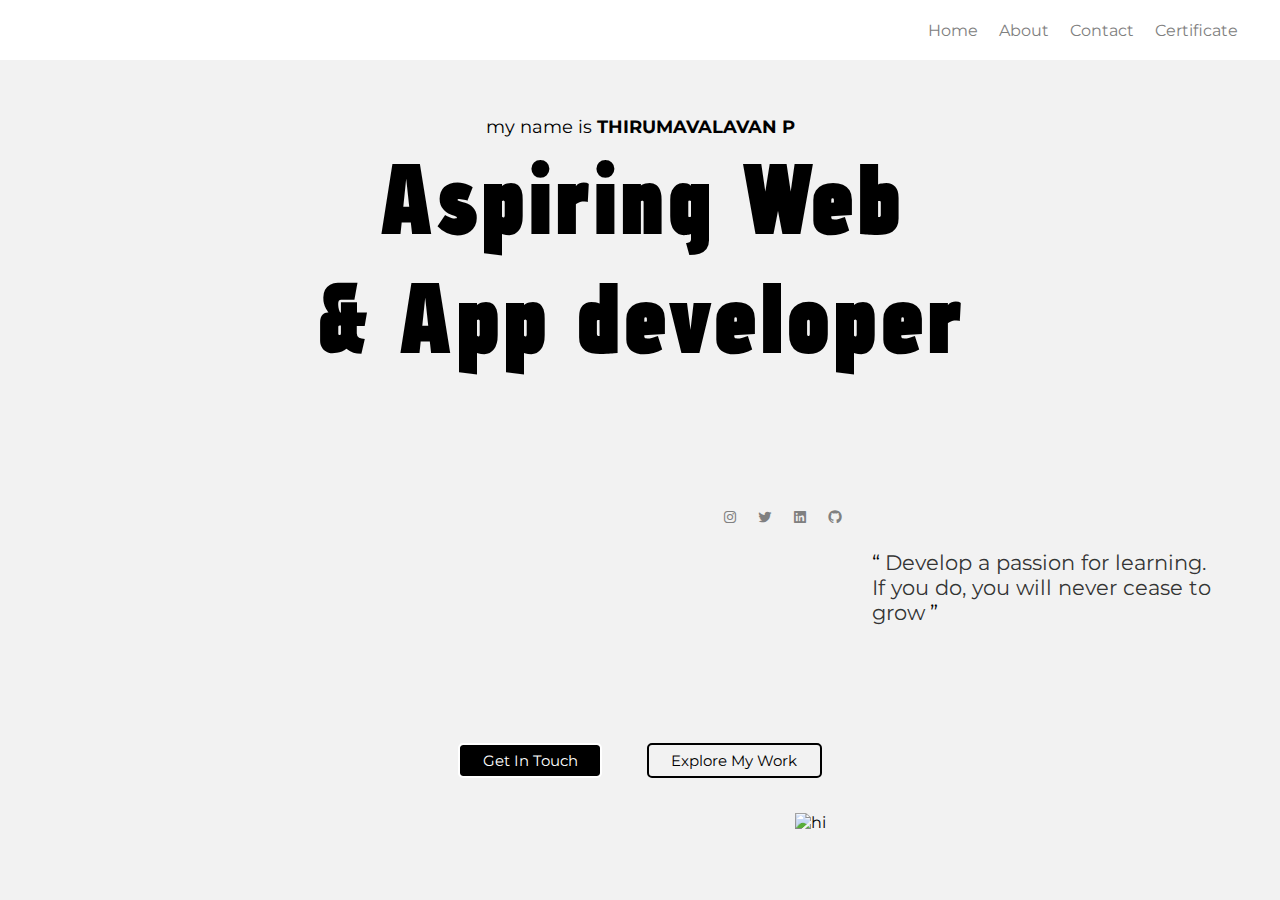
==== index.html @ 61595b0b "add new version -about.html,index.html" ====
<!DOCTYPE html>
<html lang="en">

<head>
  <meta charset="UTF-8">
  <meta http-equiv="X-UA-Compatible" content="IE=edge">
  <meta name="viewport" content="width=device-width, initial-scale=1.0">
  <title>Document</title>
  <link href='https://unpkg.com/boxicons@2.1.4/css/boxicons.min.css' rel='stylesheet'>

  <link rel="preconnect" href="https://fonts.googleapis.com">
  <link rel="preconnect" href="https://fonts.gstatic.com" crossorigin>
  <link href="https://fonts.googleapis.com/css2?family=Advent+Pro&display=swap" rel="stylesheet">
  <link href="my_style.css" rel="stylesheet">
  <link href="style.css" rel="stylesheet">

</head>

<body>
  <header>
    <nav class="nav-bar">
      <div class="nav-logo">
      </div>
      <div class="nav-menu">
        <ul class="nav-lists">
          <li><a href="#landing">home</a></li>
          <li><a href="about.html">about</a></li>
          <li><a href="#b">contact </a></li>
          <li><a href="#c">certificate</a></li>
        </ul>
      </div>
    </nav>
  </header>

  <main class="main-container  " id="landing">

    <div class=" sub__container ">
      <div class="landing__img">
        <img src="image/myimage.png" alt="hi">
      </div>
      <div class="intro-text">
        <div class="intro__h1 d-flex-col">
          <p>my name is <b>THIRUMAVALAVAN P</b></p>
          <h1>Aspiring Web </h1>
          <h1>& App developer</h1>
        </div>

      </div>
      <ul class="social-links">
        <li><a href="#" class="social-ls"><i class='bx bxl-instagram ' style='color:grey'></i></a></li>
        <li><a href="#" class="social-ls"><i class='bx bxl-twitter ' ^ style='color:grey'></i></a></li>
        <li><a href="#" class="social-ls"><i class='bx bxl-linkedin-square ' style='color:grey'></i></a></li>
        <li><a href="#" class="social-ls"><i class='bx bxl-github ' style='color:grey'></i></a></li>
      </ul>
      <div class="intro-q">
        <p>Develop a passion for learning. <br>If you do, you will never cease to grow</p>
      </div>
      <div class="call_2_action  g-2e">
        <a class="btn btn-blur landing__call2action--black" href="">Get in Touch</a>
        <a class="btn btn-blur  landing__call2action" href="">Explore My Work</a>
      </div>
      
    </div>
  </main>
</body>

</html>
---- my_style.css ----
a{
    text-decoration: none;
}
.container{
    width:100%;
    max-width:1100px;
    margin:auto;
    padding:1.2rem 1.5rem;
}
.d-flex{
    display:flex;
    justify-content:space-between;
    align-items:center;
}
.d-flex-col{
    display:flex;
    flex-direction: column;
}
.m-right{
    margin-right:1.3em;
}
.g-1e{
    gap:1.6em;
}
.g-2e{
    gap:2.8em;
}

.btn{
    cursor: pointer;
    font-size:1.9rem;
    padding: .6em 1.5em;
    border-radius: 1.1rem;
    text-transform: capitalize;
}

/* -----------------------------------blur effect ----------------------------------------------- */

.btn-blur{
    position: relative;
    isolation: isolate;
}
.btn-blur:after,
.btn-blur:before{
    content: "";
    position: absolute;
    inset:0;
    z-index: -1;
    transition :filter .4s, background-color .6s;
}
.btn-blur:hover::before{
    filter: blur(.8em);
    background-color: rgb(226, 179, 179);
}
.btn-blur:hover::after{
    filter: blur(.5em);
    background-color: rgb(226, 179, 179);
}


/* ---------------------------------button fill effect------------------------------------------- */

.fill-left,
.fill-right,
.fill-top,
.fill-bottom{
   box-shadow:inset 0 0 0 white;
  transition: box-shadow .6s ease-in, color .7s ease-in-out;
}
.fill-left:hover{
  border:0px;
  box-shadow:inset 200px 0 0 white;
  color:white;
}
.fill-right:hover{
  border:0px;
  box-shadow:inset -200px 0 0 white;
  color:black;
}
.fill-top:hover{
  border:0px;
  box-shadow:inset 0 200px 0 white;
  color:black;
}
.fill-bottom:hover{
  border:0px;
  box-shadow:inset 0 -200px 0 white;
  color:black;
}

/* ------------------person pop oout effect ------------------------------------------ */

.popout__effect{
    position: relative;
    max-width: 57%;
    padding: 0;
    margin: auto;
}
.popout__effect--container{
    display: grid;
    align-items: end;
    aspect-ratio: 1/1.2;
    border-radius: 0 0 100vw 100vw;
    overflow: hidden;
    transition: transform 0.6s ease;
}

.popout__circle{
    display: block;
    position: absolute;
    inset: auto 0 0;
    margin-inline:auto ;
    max-width: 100%;
    aspect-ratio: 1/1;
    border-radius: 50%;
    border: 3px solid white;
}
.popout__person{
    position: relative;
    left:1.1rem;
    max-width: 100%;
    z-index: 1;
    transform: scale(1.67);
    transition: transform .8s ease;
}
.popout__effect--container:hover{
    transform: scale(1.1);
}
.popout__effect--container:hover .popout__person{
    transform: translateY(-2.4em)
    scale(1.5);
}

/* ------ */
---- style.css ----
@import url('https://fonts.googleapis.com/css2?family=Montserrat&display=swap');
 
*{
  margin:0px;
  padding:0px;
  box-sizing:border-box;
}
:root{
  font-size:62.5%;
  --hover-color:rgb(226, 179, 179);
  --nav-bg:#fff;
  --nav-text:rgba(128, 128, 128, 1);
  --text-light:rgb(234, 213, 117);
  --bg-color:rgba(255, 255, 255, 0.774);
  --h1-font:'Advent Pro', sans-serif;
}
body{
  font:1.6rem 'Montserrat';
  background-color:grey;
  color:black;
  /* overflow-x: hidden; */
}

li a{
  cursor:pointer;
  text-decoration:none;
  list-style:none;
}
h1{
  font:10rem var(--h1-font);
  font-weight: 900;
}

h2{
  color: rgb(51, 43, 43);
  margin-bottom: 20px;
  text-align: center;
  text-transform: capitalize;
}
h3{
  color:rgb(34, 34, 34);
  margin-bottom: 1.5rem;
  text-align: center;
  text-transform: capitalize;
}
h4{
  font-size: 1.8rem;
  color:var(--hover-color);
  margin-bottom: 1rem;
  text-transform: capitalize;
}

/* ------------------------------------------------------------------------------------- */
.nav-bar{
  position:fixed;
  top:0;
  display:flex;
  justify-content:space-between;
  align-items:center;
  width:100%;
  height:60px;
  padding:5px 25px;
  background-color:white;
  z-index:2;
}
.nav-lists li{
  display:inline-block;
  margin-right:17px;
  height:100%;
  position: relative;
}
.nav-lists li a{
  height:100%;
  text-transform:capitalize;
  color:var(--nav-text);
}

.nav-lists li a:hover::after,
.nav-lists li a:hover
{
  /* color:rgba(32, 32, 33, 0.45); */
  color: var(--hover-color);
  width: 100%;
  left: 0;
}
.nav-lists li a::after{
  content: " ";
  position:absolute ;
  width: 0;
  height: 3px;
  top: 100%;
  left:50%;
  background-color: var(--hover-color);
  transition: width .6s ease-in-out, left .6s ease-in-out;
}

.main-container{
  position:relative;
  padding:2px 20px;
  margin-top:60px;
  color:black;
  width:100%;
  height:calc(100vh - 60px);
  background-color: rgba(255, 255, 255, 0.897);
  /* background:  url("data:image/svg+xml,%3csvg xmlns='http://www.w3.org/2000/svg' version='1.1' xmlns:xlink='http://www.w3.org/1999/xlink' xmlns:svgjs='http://svgjs.com/svgjs' width='144em' height='59em' preserveAspectRatio='none' viewBox='0 0 1440 560'%3e%3cg mask='url(%26quot%3b%23SvgjsMask1004%26quot%3b)' fill='none'%3e%3crect width='1440' height='560' x='0' y='0' fill='rgba(255%2c 255%2c 255%2c 0.774)'%3e%3c/rect%3e%3cpath d='M 0%2c133 C 57.6%2c161 172.8%2c298.6 288%2c273 C 403.2%2c247.4 460.8%2c24.6 576%2c5 C 691.2%2c-14.6 748.8%2c153.2 864%2c175 C 979.2%2c196.8 1036.8%2c120.6 1152%2c114 C 1267.2%2c107.4 1382.4%2c136.4 1440%2c142L1440 560L0 560z' fill='rgba(214%2c 212%2c 214%2c 0.774)'%3e%3c/path%3e%3cpath d='M 0%2c439 C 96%2c421 288%2c347.2 480%2c349 C 672%2c350.8 768%2c461.2 960%2c448 C 1152%2c434.8 1344%2c316 1440%2c283L1440 560L0 560z' fill='rgba(128%2c 128%2c 128%2c 1)'%3e%3c/path%3e%3c/g%3e%3cdefs%3e%3cmask id='SvgjsMask1004'%3e%3crect width='1440' height='560' fill='white'%3e%3c/rect%3e%3c/mask%3e%3c/defs%3e%3c/svg%3e") ; */
}
.sub__container{
  position: relative;
  display: flex;
  flex-direction: column;
  height:calc(100vh - 130px);
  justify-content: space-around;
  align-items: center;
}

.landing__img{
  position: absolute;
  right:35% ;
  bottom: 0;
  z-index:2;
}
.landing__img img{
  width: 400px;
}

.intro-text{
  
  font-size:1.8rem;
  /* position:absolute;
  bottom:35vh;
  left:6vw; */
}
.intro__h1{
 
  width: 90vw;
  align-items: center;

}
.social-links li{
  display:inline-block;
  margin-top:25px;
  margin-right:15px;
  position:relative;
  left:150px;
  
}

.social-ls:hover a{
  color:black;
  cursor: pointer;
}

.intro-q p{
  position:absolute;
  font-size:2.1rem;
  top:52vh;
  left:65vw;
  color:rgba(0, 0, 0, 0.801);;
  padding:20px;
}
.intro-q p::before
{
  content:open-quote;
  margin-right:5px;
  color: black;
}
.intro-q p::after{
  content:close-quote;
  margin-left:5px;
  color: black;
  
}
.call_2_action{
  display: flex;
  z-index:2;
}

.landing__call2action,
.landing__call2action--black{
  font-size: 1.5rem;
  padding-top:.4em;
  padding-bottom: .4em;
  border-radius: 5px;
  color: black;
  background-color: transparent;
  border: 2px solid rgb(0, 0, 0);
  transition: background-color .6s ease-in, padding .7s ease-in;
}

.landing__call2action--black{
  border: 2px solid white;
  box-shadow:inset 300px 0 0 black;
  color:white;
  
}
.landing__call2action:hover,
.landing__call2action--black:hover{
  color: white;
  border: black;
  background-color: black;
  padding:.4em 2em ;
}



.call_2_action .btn-blur:hover::before,
.call_2_action .btn-blur:hover::after{
  background-color: black;
}

/* ---------------------------------- About Section ----------------------------------------------- */
.about__section{
  margin-top: 60px;
  width:100%;
  background-color:rgb(255, 255, 255);
  padding-bottom: 2rem;
}
.about__section--social-links{
 padding : 0px 5vw;
}
.about__section--content{
  flex:1 1 52%;
}
.about__section--container{

  flex:1 1 43%;
  max-width: 43%;

}
.about__section--skill{
  margin-top: 2em;
  text-align: center;
  border: 3px solid black;
  border-radius: 14px;
  padding: 2rem;
}
.about__section--skill:hover{
box-shadow: rgba(0, 0, 0, 0.56) 0px 22px 70px 4px;
}
.about__section--contact{
  background: linear-gradient(45deg , rgba(2, 2, 2, 0.8),rgba(50, 50, 50, 0.431)),url(image/contact_background.png);
  background-size: cover;
  color: white;
  text-align: center;
  padding: 15rem 25rem;
}
.about__section--contact h2{
  color:rgb(226, 179, 179);
}
.about__section--contact--call2action{
  margin-top: 4rem;
  justify-content: center;
}
.about__section--contact--call2action button{
  border: 1px solid  white;
  background:transparent;
}
.about__section--contact--call2action button a{
  color:white;
}
/* --------------------------------footer------------------------------------------------------ */
.footer{
  display: grid;
  color: white;
  background-color: black;
}
.footer__list li{
margin-top: .4rem;
}
.footer__list li a{
  text-transform: capitalize;
  color: white;
  }
/* ------------------------------ skill section -------------------------------------------- */

@media (max-width: 1024px){
  .landing__img{
    right:32%;
  }
}
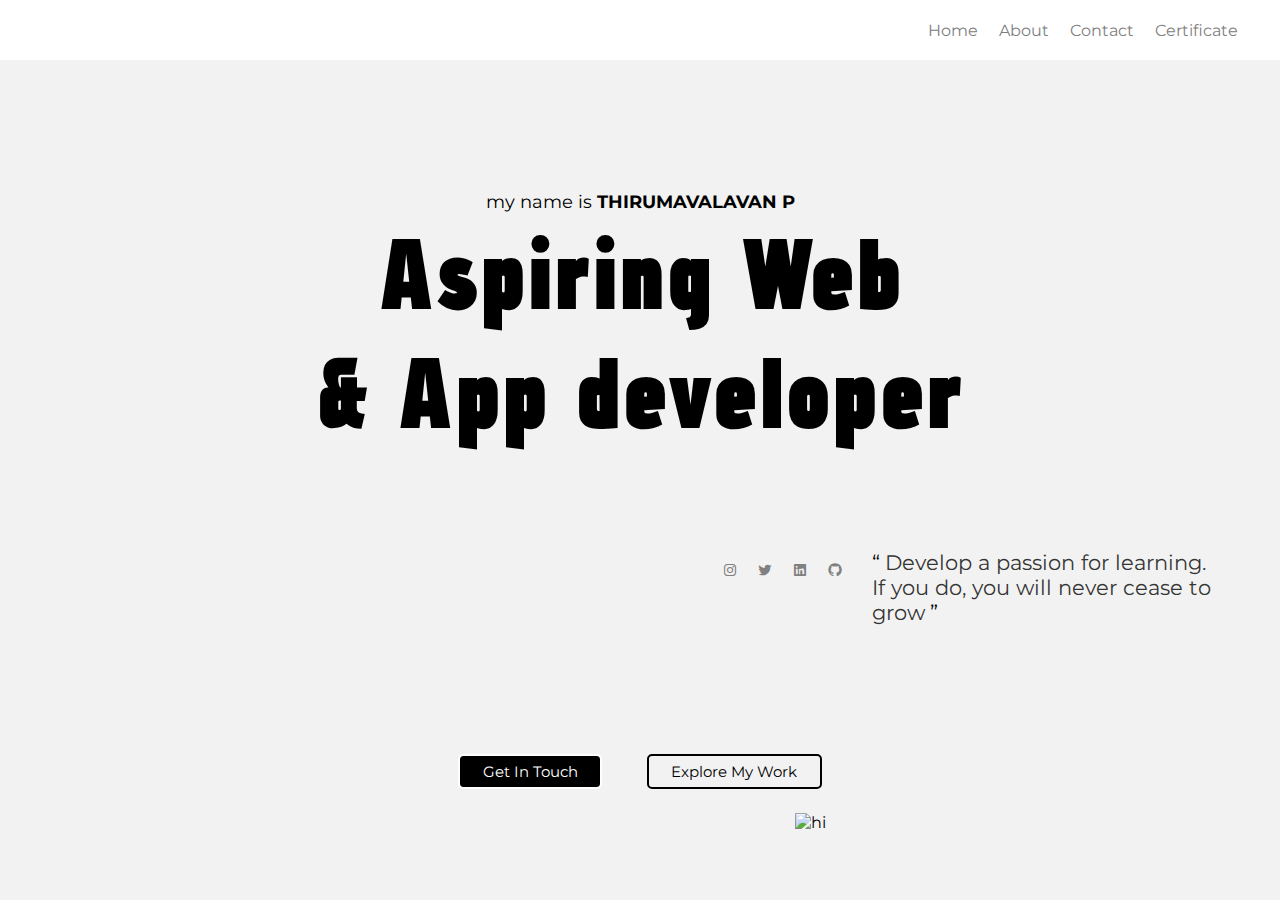
==== commit 37a162ba: "Update landing__img div" ====
--- a/index.html
+++ b/index.html
@@ -35,8 +35,8 @@
   <main class="main-container  " id="landing">
 
     <div class=" sub__container ">
-      <div class="landing__img">
-        <img src="image/myimage.png" alt="hi">
+      <div >
+        <img src="image/myimage.png" alt="hi" class="landing__img">
       </div>
       <div class="intro-text">
         <div class="intro__h1 d-flex-col">
@@ -64,4 +64,4 @@
   </main>
 </body>
 
-</html>+</html>
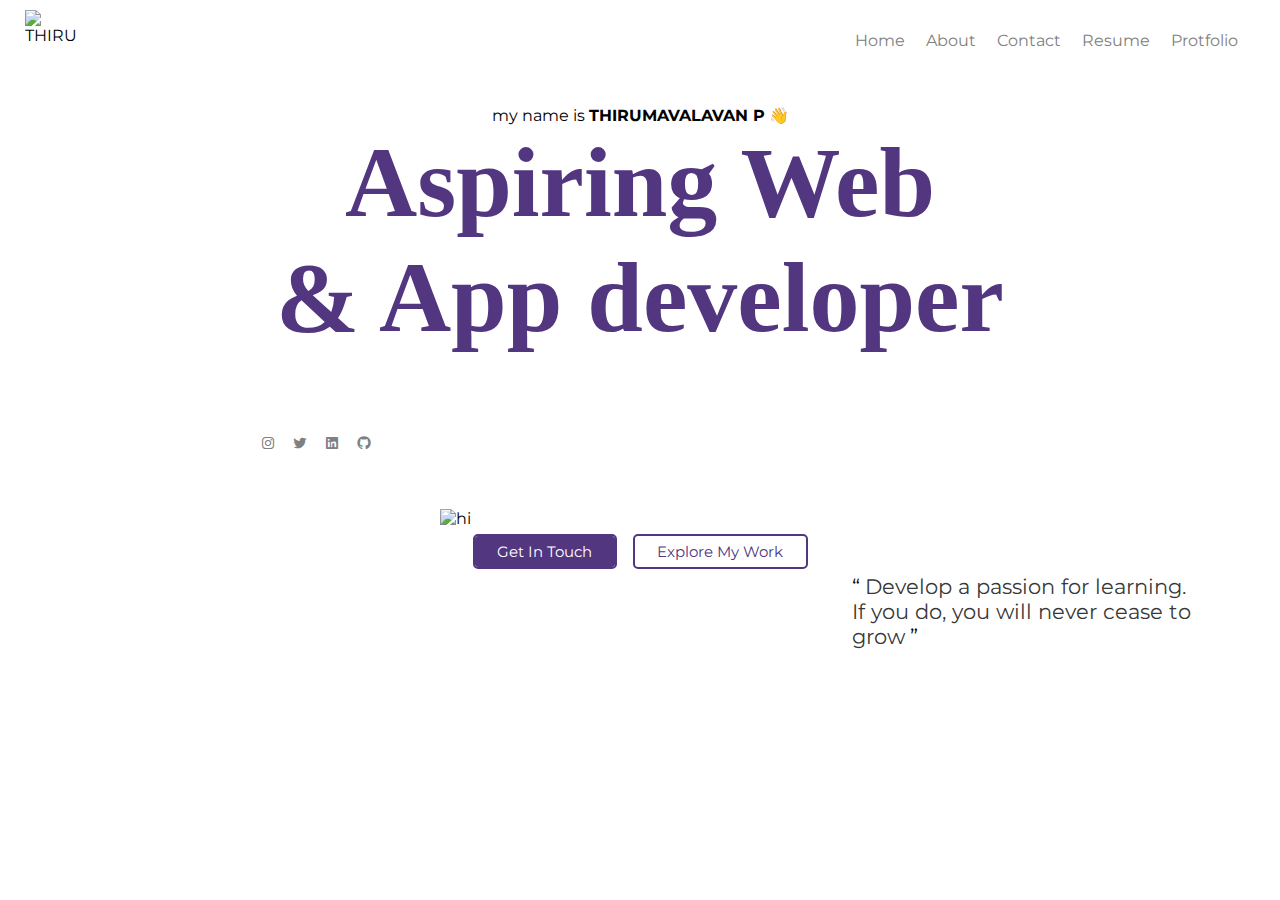
==== commit 43b23fde: "change the title to home" ====
--- a/index.html
+++ b/index.html
@@ -5,7 +5,7 @@
   <meta charset="UTF-8">
   <meta http-equiv="X-UA-Compatible" content="IE=edge">
   <meta name="viewport" content="width=device-width, initial-scale=1.0">
-  <title>Document</title>
+  <title>Home</title>
   <link href='https://unpkg.com/boxicons@2.1.4/css/boxicons.min.css' rel='stylesheet'>
 
   <link rel="preconnect" href="https://fonts.googleapis.com">
@@ -20,48 +20,107 @@
   <header>
     <nav class="nav-bar">
       <div class="nav-logo">
+        <img src="./image/logo.png" alt="THIRU">
       </div>
-      <div class="nav-menu">
-        <ul class="nav-lists">
-          <li><a href="#landing">home</a></li>
-          <li><a href="about.html">about</a></li>
-          <li><a href="#b">contact </a></li>
-          <li><a href="#c">certificate</a></li>
+
+      <button aria-controls="nav-lists" aria-expanded="false" class="menu-toggle"></button>
+
+      <div id="nav-lists" class="nav-lists" data-visible="false">
+        <ul>
+          <li><a href="#landing" class="nav-lists-links">home<span><svg xmlns="http://www.w3.org/2000/svg" width="24"
+                  height="24" viewBox="0 0 24 24" style="fill: #bb86fc;">
+                  <path
+                    d="M12 2C6.486 2 2 6.486 2 12s4.486 10 10 10 10-4.486 10-10S17.514 2 12 2zm0 15v-4H7v-2h5V7l5 5-5 5z">
+                  </path>
+                </svg></span></li>
+          <li><a href="about.html" class="nav-lists-links">about <span><svg xmlns="http://www.w3.org/2000/svg"
+                  width="24" height="24" viewBox="0 0 24 24" style="fill: #bb86fc;">
+                  <path
+                    d="M12 2C6.486 2 2 6.486 2 12s4.486 10 10 10 10-4.486 10-10S17.514 2 12 2zm0 15v-4H7v-2h5V7l5 5-5 5z">
+                  </path>
+                </svg></span></a></li>
+          <li><a href="mailto:thirunithish07@gmail.com" class="nav-lists-links">contact <span><svg xmlns="http://www.w3.org/2000/svg"
+                  width="24" height="24" viewBox="0 0 24 24" style="fill: #bb86fc;">
+                  <path
+                    d="M12 2C6.486 2 2 6.486 2 12s4.486 10 10 10 10-4.486 10-10S17.514 2 12 2zm0 15v-4H7v-2h5V7l5 5-5 5z">
+                  </path>
+                </svg></span></a></li>
+          <li><a href="files/final resume.pdf" target="_blank" class="nav-lists-links">resume <span><svg
+                  xmlns="http://www.w3.org/2000/svg" width="24" height="24" viewBox="0 0 24 24" style="fill: #bb86fc;">
+                  <path
+                    d="M12 2C6.486 2 2 6.486 2 12s4.486 10 10 10 10-4.486 10-10S17.514 2 12 2zm0 15v-4H7v-2h5V7l5 5-5 5z">
+                  </path>
+                </svg></span></a></li>
+                <li><a href="project.html" class="nav-lists-links">Protfolio<span><svg
+                  xmlns="http://www.w3.org/2000/svg" width="24" height="24" viewBox="0 0 24 24" style="fill: #bb86fc;">
+                  <path
+                    d="M12 2C6.486 2 2 6.486 2 12s4.486 10 10 10 10-4.486 10-10S17.514 2 12 2zm0 15v-4H7v-2h5V7l5 5-5 5z">
+                  </path>
+                </svg></span></a></li>
         </ul>
+        <div class="mobile-hanbuger-extrat-content">
+          <div>
+            <p>thirunithish07@gmail.com</p>
+          <h3>7094335638</h3>
+          </div>
+
+          <div class="mobile-hanbuger-social-links">
+            <ol class="social-links d-flex g-1e">
+              <li><a href="https://www.instagram.com/mr_thiru__49/" target="_blank" class="social-ls "><i class='bx bxl-instagram bx-fade-up-hover '
+                    style='color:grey'></i></a>
+              </li>
+              <li><a href="#" target="_blank" class="social-ls "><i class='bx bxl-twitter bx-fade-up-hover ' style='color:grey'></i></a>
+              </li>
+              <li><a href="https://www.linkedin.com/in/thirumavalavan-p-196872248/" target="_blank" class="social-ls"><i class='bx bxl-linkedin-square bx-fade-up-hover'
+                    style='color:grey'></i></a></li>
+              <li><a href="https://github.com/ThiruNithish28" target="_blank" class="social-ls"><i class='bx bxl-github bx-fade-up-hover ' style='color:grey'></i></a>
+              </li>
+            </ol>
+          </div>
+        </div>
       </div>
+
     </nav>
   </header>
 
   <main class="main-container  " id="landing">
 
-    <div class=" sub__container ">
-      <div >
-        <img src="image/myimage.png" alt="hi" class="landing__img">
+    <div class=" sub__container d-flex-col ">
+      <div class="landing__img character-face d-flex">
+        <img src="image/myImage2.png" alt="hi">
       </div>
       <div class="intro-text">
         <div class="intro__h1 d-flex-col">
-          <p>my name is <b>THIRUMAVALAVAN P</b></p>
-          <h1>Aspiring Web </h1>
-          <h1>& App developer</h1>
+          <p>my name is <b>THIRUMAVALAVAN P</b> &#128075;</p>
+          <h1 class="IstTitle">Aspiring Web </h1>
+          <h1 class="IIndTitle">& App developer</h1>
         </div>
 
       </div>
-      <ul class="social-links">
-        <li><a href="#" class="social-ls"><i class='bx bxl-instagram ' style='color:grey'></i></a></li>
-        <li><a href="#" class="social-ls"><i class='bx bxl-twitter ' ^ style='color:grey'></i></a></li>
-        <li><a href="#" class="social-ls"><i class='bx bxl-linkedin-square ' style='color:grey'></i></a></li>
-        <li><a href="#" class="social-ls"><i class='bx bxl-github ' style='color:grey'></i></a></li>
-      </ul>
+
+      <div class="landingpage__links">
+        <ul class="social-links d-flex">
+          <li><a href="https://www.instagram.com/mr_thiru__49/" target="_blank" class="social-ls "><i class='bx bxl-instagram bx-fade-up-hover ' style='color:grey'></i></a>
+          </li>
+          <li><a href="#" class="social-ls "><i class='bx bxl-twitter bx-fade-up-hover ' style='color:grey'></i></a>
+          </li>
+          <li><a href="https://www.linkedin.com/in/thirumavalavan-p-196872248/" target="_blank" class="social-ls"><i class='bx bxl-linkedin-square bx-fade-up-hover'
+                style='color:grey'></i></a></li>
+          <li><a href="https://github.com/ThiruNithish28" target="_blank" class="social-ls"><i class='bx bxl-github bx-fade-up-hover ' style='color:grey'></i></a></li>
+        </ul>
+      </div>
+
       <div class="intro-q">
         <p>Develop a passion for learning. <br>If you do, you will never cease to grow</p>
       </div>
-      <div class="call_2_action  g-2e">
-        <a class="btn btn-blur landing__call2action--black" href="">Get in Touch</a>
-        <a class="btn btn-blur  landing__call2action" href="">Explore My Work</a>
+      <div class="call_2_action  ">
+        <a class="btn  landing__call2action--black" href="about.html">Get in Touch</a>
+        <a class="btn  landing__call2action" href="project.html">Explore My Work</a>
       </div>
-      
+
     </div>
   </main>
+  <script src="./js/index.js"></script>
 </body>
 
 </html>
--- a/style.css
+++ b/style.css
@@ -1,280 +1,622 @@
 @import url('https://fonts.googleapis.com/css2?family=Montserrat&display=swap');
- 
-*{
-  margin:0px;
-  padding:0px;
-  box-sizing:border-box;
-}
-:root{
-  font-size:62.5%;
-  --hover-color:rgb(226, 179, 179);
-  --nav-bg:#fff;
-  --nav-text:rgba(128, 128, 128, 1);
-  --text-light:rgb(234, 213, 117);
-  --bg-color:rgba(255, 255, 255, 0.774);
-  --h1-font:'Advent Pro', sans-serif;
-}
-body{
-  font:1.6rem 'Montserrat';
-  background-color:grey;
-  color:black;
-  /* overflow-x: hidden; */
-}
-
-li a{
-  cursor:pointer;
-  text-decoration:none;
-  list-style:none;
-}
-h1{
-  font:10rem var(--h1-font);
+
+/* --hover-color:rgb(226, 179, 179); */
+/* --h1-font:'Advent Pro', sans-serif; */
+* {
+  margin: 0px;
+  padding: 0px;
+  box-sizing: border-box;
+}
+
+:root {
+  font-size: 62.5%;
+
+  --hover-color: #6200EE;
+  --nav-bg: #fff;
+  --nav-text: rgba(128, 128, 128, 1);
+  --text-light: rgb(234, 213, 117);
+  --bg-color: rgba(255, 255, 255, 0.774);
+  --primary-color: #bb86fc;
+  --secondary-color:#523680;
+  --h1-font: 'Arial Black';
+  --sub-heading-ff:Sfprodisplay,Arial,sans-serif;
+
+}
+
+
+body {
+  font: 1.6rem 'Montserrat';
+  background-color: var(--bg-color);
+  color: black;
+  /* overflow: hidden; */
+}
+
+li a {
+  cursor: pointer;
+  text-decoration: none;
+  list-style: none;
+  color: var(--link-color);
+}
+
+h1 {
+  font: 10rem var(--h1-font);
+  color: var(--secondary-color);
   font-weight: 900;
 }
 
-h2{
-  color: rgb(51, 43, 43);
-  margin-bottom: 20px;
+h2 {
+  color: var(--primary-color);
+  font-weight: bold ;
+  margin-bottom: 30px;
   text-align: center;
   text-transform: capitalize;
 }
-h3{
-  color:rgb(34, 34, 34);
+
+h3 {
+  color: var(--primary-color);
   margin-bottom: 1.5rem;
   text-align: center;
   text-transform: capitalize;
 }
-h4{
+
+h4 {
   font-size: 1.8rem;
-  color:var(--hover-color);
+  font-weight: bold;
+  color: whitesmoke;
   margin-bottom: 1rem;
   text-transform: capitalize;
 }
 
 /* ------------------------------------------------------------------------------------- */
-.nav-bar{
-  position:fixed;
-  top:0;
-  display:flex;
-  justify-content:space-between;
-  align-items:center;
+.nav-bar {
+  position: fixed;
+  top: 0;
+  display: flex;
+  justify-content: space-between;
+  align-items: center;
+  width: 100%;
+  height: 80px;
+  padding: 10px 25px;
+  background-color: var(--nav-bg);
+  z-index: 2;
+ 
+}
+
+.nav-logo{
+  width:6rem;
+  aspect-ratio: 1/1;
+}
+.nav-logo > img{
   width:100%;
-  height:60px;
-  padding:5px 25px;
-  background-color:white;
-  z-index:2;
-}
-.nav-lists li{
-  display:inline-block;
-  margin-right:17px;
   height:100%;
+}
+a > span{
+  display: none;         /*              arrow symbol          */
+}
+.nav-lists ul  li {
+  display: inline-block;
+  margin-right: 17px;
+  height: 100%;
   position: relative;
 }
-.nav-lists li a{
-  height:100%;
-  text-transform:capitalize;
-  color:var(--nav-text);
-}
-
-.nav-lists li a:hover::after,
-.nav-lists li a:hover
-{
+
+.nav-lists-links {
+  height: 100%;
+  text-transform: capitalize;
+  color: var(--nav-text);
+}
+
+.nav-lists ul li a:hover::after,
+.nav-lists ul li a:hover {
   /* color:rgba(32, 32, 33, 0.45); */
-  color: var(--hover-color);
+  color: var(--secondary-color);
   width: 100%;
   left: 0;
 }
-.nav-lists li a::after{
+
+.nav-lists ul li a::after {
   content: " ";
-  position:absolute ;
+  position: absolute;
   width: 0;
   height: 3px;
   top: 100%;
-  left:50%;
-  background-color: var(--hover-color);
+  left: 50%;
+  background-color: var(--secondary-color);
   transition: width .6s ease-in-out, left .6s ease-in-out;
 }
 
-.main-container{
-  position:relative;
-  padding:2px 20px;
-  margin-top:60px;
-  color:black;
-  width:100%;
-  height:calc(100vh - 60px);
-  background-color: rgba(255, 255, 255, 0.897);
-  /* background:  url("data:image/svg+xml,%3csvg xmlns='http://www.w3.org/2000/svg' version='1.1' xmlns:xlink='http://www.w3.org/1999/xlink' xmlns:svgjs='http://svgjs.com/svgjs' width='144em' height='59em' preserveAspectRatio='none' viewBox='0 0 1440 560'%3e%3cg mask='url(%26quot%3b%23SvgjsMask1004%26quot%3b)' fill='none'%3e%3crect width='1440' height='560' x='0' y='0' fill='rgba(255%2c 255%2c 255%2c 0.774)'%3e%3c/rect%3e%3cpath d='M 0%2c133 C 57.6%2c161 172.8%2c298.6 288%2c273 C 403.2%2c247.4 460.8%2c24.6 576%2c5 C 691.2%2c-14.6 748.8%2c153.2 864%2c175 C 979.2%2c196.8 1036.8%2c120.6 1152%2c114 C 1267.2%2c107.4 1382.4%2c136.4 1440%2c142L1440 560L0 560z' fill='rgba(214%2c 212%2c 214%2c 0.774)'%3e%3c/path%3e%3cpath d='M 0%2c439 C 96%2c421 288%2c347.2 480%2c349 C 672%2c350.8 768%2c461.2 960%2c448 C 1152%2c434.8 1344%2c316 1440%2c283L1440 560L0 560z' fill='rgba(128%2c 128%2c 128%2c 1)'%3e%3c/path%3e%3c/g%3e%3cdefs%3e%3cmask id='SvgjsMask1004'%3e%3crect width='1440' height='560' fill='white'%3e%3c/rect%3e%3c/mask%3e%3c/defs%3e%3c/svg%3e") ; */
-}
-.sub__container{
+.mobile-hanbuger-extrat-content
+{
+  display: none;
+}
+
+.menu-toggle {
+  display: none;
+}
+
+.main-container {
   position: relative;
-  display: flex;
-  flex-direction: column;
-  height:calc(100vh - 130px);
-  justify-content: space-around;
+  padding: 2px 20px;
+  margin-top: 80px;
+  color: black;
+  width: 100%;
+  height: calc(100vh - 80px);
+  background-color: var(--bg-color);
+  overflow: hidden;
+}
+
+.sub__container {
+  margin-top: 24px;
+  position: relative;
+  height: calc(100vh - 120px);
+  gap: 8rem;
   align-items: center;
 }
 
-.landing__img{
+.landing__img {
   position: absolute;
-  right:35% ;
-  bottom: 0;
-  z-index:2;
-}
-.landing__img img{
+  top: 10px;
+  inset: 0;
+  justify-content: center;
+  transition: transform 0.1s ease-in-out;
+  z-index: 2;
+  height: calc(100vh - 75px);
+ 
+}
+
+.landing__img img {
   width: 400px;
 }
 
-.intro-text{
-  
-  font-size:1.8rem;
-  /* position:absolute;
-  bottom:35vh;
-  left:6vw; */
-}
-.intro__h1{
- 
+.intro__h1 {
+
   width: 90vw;
   align-items: center;
-
-}
-.social-links li{
-  display:inline-block;
-  margin-top:25px;
-  margin-right:15px;
-  position:relative;
-  left:150px;
-  
-}
-
-.social-ls:hover a{
-  color:black;
+}
+
+.landingpage__links {
+  width: 9%;
+  margin-left: 15em;
+  align-self: flex-start;
+  z-index: 3;
+}
+
+.social-links li {
+  display: inline-block;
+}
+
+.social-ls:hover a {
   cursor: pointer;
 }
 
-.intro-q p{
-  position:absolute;
-  font-size:2.1rem;
-  top:52vh;
-  left:65vw;
-  color:rgba(0, 0, 0, 0.801);;
-  padding:20px;
-}
-.intro-q p::before
-{
-  content:open-quote;
-  margin-right:5px;
+.intro-q {
+  position: absolute;
+  top: 52vh;
+  left: 65vw;
+}
+
+.intro-q p {
+  font-size: 2.1rem;
+  color: rgba(0, 0, 0, 0.801);
+}
+
+.intro-q p::before {
+  content: open-quote;
+  margin-right: 5px;
   color: black;
 }
-.intro-q p::after{
-  content:close-quote;
-  margin-left:5px;
+
+.intro-q p::after {
+  content: close-quote;
+  margin-left: 5px;
   color: black;
-  
-}
-.call_2_action{
+
+}
+
+.call_2_action {
   display: flex;
-  z-index:2;
+  gap: 1em;
+  z-index: 2;
 }
 
 .landing__call2action,
-.landing__call2action--black{
+.landing__call2action--black {
   font-size: 1.5rem;
-  padding-top:.4em;
+  padding-top: .4em;
   padding-bottom: .4em;
   border-radius: 5px;
-  color: black;
+  color: var(--secondary-color);
   background-color: transparent;
-  border: 2px solid rgb(0, 0, 0);
+  border: 2px solid var(--secondary-color);
   transition: background-color .6s ease-in, padding .7s ease-in;
 }
 
-.landing__call2action--black{
-  border: 2px solid white;
-  box-shadow:inset 300px 0 0 black;
-  color:white;
-  
-}
+.landing__call2action--black {
+
+  box-shadow: inset 400px 0 0 var(--secondary-color);
+  color: white;
+
+}
+
 .landing__call2action:hover,
-.landing__call2action--black:hover{
-  color: white;
-  border: black;
+.landing__call2action--black:hover {
+  padding: .4em 2em;
+}
+
+
+
+.call_2_action .btn-blur:hover::before,
+.call_2_action .btn-blur:hover::after {
   background-color: black;
-  padding:.4em 2em ;
-}
-
-
-
-.call_2_action .btn-blur:hover::before,
-.call_2_action .btn-blur:hover::after{
-  background-color: black;
 }
 
 /* ---------------------------------- About Section ----------------------------------------------- */
-.about__section{
-  margin-top: 60px;
-  width:100%;
-  background-color:rgb(255, 255, 255);
+.about__section {
+  margin-top:150px;
+  width: 100%;
   padding-bottom: 2rem;
 }
-.about__section--social-links{
- padding : 0px 5vw;
-}
-.about__section--content{
-  flex:1 1 52%;
-}
-.about__section--container{
-
-  flex:1 1 43%;
-  max-width: 43%;
-
-}
-.about__section--skill{
-  margin-top: 2em;
+.about__section > p{
+  font-size: 13px;
+  font-weight: bold;
+  font-family: var(--sub-heading-ff);
+  color:var(--secondary-color);
+  width: 100%;
+  height: max-content;
+  text-align: center;
+  line-height: 22px;
+}
+.about__section h1 {
+  width: 100%;
+  text-align: center;
+
+}
+
+.about__section--content {
+  max-width: 60%;
+}
+
+.about__section--container {
+  max-width: 70%;
+  margin-bottom:4rem;
+}
+
+.about__section--topContainer {
+  align-items: center;
+  padding-bottom: 5rem;
+}
+
+.about__section--social-links {
+  margin-top: 2rem;
+}
+
+.about__section--skill {
+  flex: 1;
+  /* max-width: 40em; */
+  min-width: 17em;
+  height: 25em;
+
   text-align: center;
   border: 3px solid black;
   border-radius: 14px;
   padding: 2rem;
 }
-.about__section--skill:hover{
-box-shadow: rgba(0, 0, 0, 0.56) 0px 22px 70px 4px;
-}
-.about__section--contact{
-  background: linear-gradient(45deg , rgba(2, 2, 2, 0.8),rgba(50, 50, 50, 0.431)),url(image/contact_background.png);
+
+
+.about__section--skill>video {
+  width: 160px;
+}
+
+.about__section--skill:hover {
+  box-shadow: rgba(0, 0, 0, 0.56) 0px 22px 70px 4px;
+}
+
+.about__section--contact {
+  background: linear-gradient(45deg, rgba(2, 2, 2, 0.9), rgba(50, 50, 50, 0.631)), url(image/contact_background.png);
   background-size: cover;
   color: white;
   text-align: center;
   padding: 15rem 25rem;
-}
-.about__section--contact h2{
-  color:rgb(226, 179, 179);
-}
-.about__section--contact--call2action{
+
+}
+
+.about__section--contact h2 {
+  color: var(--primary-color);
+}
+
+.about__section--contact--call2action {
   margin-top: 4rem;
   justify-content: center;
 }
-.about__section--contact--call2action button{
-  border: 1px solid  white;
-  background:transparent;
-}
-.about__section--contact--call2action button a{
-  color:white;
+.modal{
+  background-color: red;
+}
+.about__section--contact--call2action button {
+  border: 1px solid white;
+  background: transparent;
+}
+
+.about__section--contact--call2action button a {
+  color: white;
+}
+/* --------------------------------skill section------------------------------------------------------ */
+.my_skills--container{
+  padding: 5em;
+}
+.my_skills{
+  grid-template-columns: repeat(3,1fr);
+  row-gap: 2rem;
+  
+}
+.my_skills div{
+place-items: center;
+}
+
+
+/* --------------------------------projects------------------------------------------------- */
+.main-in-project{
+  margin-top: 80px;
+}
+.project-works{
+  padding: 5px;
+  grid-template-columns: repeat(2,1fr);
+  column-gap: 2em;
+}
+.project-works div{
+
+  border: 3px solid black;
+  border-radius: 8px;
+  min-width:80%;
+  text-align: center;
+  padding: 1.2rem;
+}
+.project-works div:hover{
+  box-shadow: rgba(0, 0, 0, 0.56) 0px 22px 70px 4px;
+}
+.project-works div > img{
+  width:300px;
+  aspect-ratio: 1/1;
 }
 /* --------------------------------footer------------------------------------------------------ */
-.footer{
-  display: grid;
-  color: white;
-  background-color: black;
-}
-.footer__list li{
-margin-top: .4rem;
-}
-.footer__list li a{
+.footer {
+  grid-template-columns: repeat(3,1fr) ;
+  color: rgb(216, 199, 223);
+  background-color: var(--secondary-color);
+  padding: 5rem;
+  column-gap: 2rem;
+}
+
+.footer__items{
+  justify-self: center;
+}
+.footer__list li {
+  margin-top: .4rem;
+  margin-left: 5px;
+  list-style: none;
+}
+
+.footer__list li a {
   text-transform: capitalize;
-  color: white;
-  }
-/* ------------------------------ skill section -------------------------------------------- */
-
-@media (max-width: 1024px){
-  .landing__img{
-    right:32%;
-  }
-}+  /* color: gba(41, 41, 41, 0.856); */
+}
+
+.footer__social--links .social-links{
+  display: flex;
+  justify-content: center;
+  gap: 2rem;
+}
+/*  -------------------------------------------media queris ------------------------------ */
+
+@media (max-width: 1024px) {
+  .landing__img {
+    right: 32%;
+  }
+}
+
+@media (max-width: 481px) {
+  h1 {
+
+    font-size: 5rem
+  }
+
+  .menu-toggle {
+   background: #fff;
+    background-image: url(./svg/toogle.svg);
+    background-position: center;
+    background-repeat: no-repeat;
+    display: block;
+    width:50px;
+    aspect-ratio: 1/1;
+    padding: 0;
+    border: 0;
+  }
+  .menu-toggle[aria-expanded ="true"]{
+    background-image: url(./svg/X-icon.svg);
+  }
+  .nav-lists {
+   display:flex;
+   flex-direction: column;
+   justify-content: space-between;
+    background: #fff;
+    width: 100vw;
+    height: calc(100vh - 80px);
+    padding: 20px 20px;
+    position: absolute;
+    top: 80px;
+    left: 0;
+    border-top: 1px solid var(--secondary-color);
+    transform: translateX(100%);
+    transition: transform 0.3s ease-out;
+
+  }
+  .nav-lists ul li{
+    
+    width: 100%;
+    height: max-content;
+    padding: .8rem 0 .8rem 1.6rem;
+    margin: 0px 0px 15px 0px;
+    border-bottom:1px solid var(--secondary-color);
+    
+  }
+  .nav-lists ul li a:hover::after{
+    display: none;
+  }
+  .nav-lists-links{
+   position: relative;
+    display: block;
+    font-weight: bold;
+    color: var(--secondary-color);
+    width: 90%;
+    height: fit-content;
+    font-size: 2.8rem;
+    text-align:left;
+  }
+  .nav-lists[data-visible ="true" ]
+  {
+    transform: translateX(0%);
+  }
+  a > span{
+    display: block;
+    position: absolute;
+    top: 1vw;
+    right:5vw;
+  }
+
+  .mobile-hanbuger-extrat-content
+{
+  display: block;
+  margin-bottom: 60px;
+}
+
+  .sub__container {
+    gap:2rem;
+  }
+  .landing__img {
+    left: 50%;
+    transform: translateX(-50%);
+    width: max-content;
+    height: calc(100vh - 130px);
+    align-items: flex-end;
+    z-index: 1;
+  }
+
+  .landing__img img {
+    width: 325px;
+  }
+
+  .landingpage__links {
+    display: none;
+    width:90vw;
+    margin: 0;
+  }
+
+
+  .intro-q {
+    display: none;
+  }
+
+  .call_2_action {
+    flex-wrap: wrap;
+    width: 17.5rem;
+    gap: 8px;
+    order: 2;
+    z-index: 1;
+  }
+
+
+  .about__section--skill {
+    height: fit-content;
+  }
+
+  .about__section--container {
+    min-width: 85%;
+  }
+
+  .about__section--contact {
+    padding: 5rem 5rem;
+  }
+
+  .my_skills,
+  .footer{
+    grid-template-columns: repeat(1,1fr);
+  }
+
+  .project-works{
+    grid-template-columns: repeat(1,1fr);
+    row-gap: 2em;
+  }
+  .project-works div{
+    box-shadow: rgba(0, 0, 0, 0.56) 0px 20px 20px 4px;
+  }
+}
+
+
+/* ------------------------------------------------------- DARK AND WHITE MODE ---------------------------------*/
+
+/*
+@media (prefers-color-scheme: dark) {
+   :root{
+    /*hover FF9800 primary : #3F51B5 
+    --nav-bg:#121212;
+    --bg-color:#121212;
+    --primary-color:#bb86fc ;
+    --hover-color: #FFD700;
+    --darkmode-hover-color:#2196F3 ;
+    --link-color:#FF5722;
+   --darkmode-subtle-color:#757575; 
+
+  } 
+  body {
+    color: #eee;
+    background: #121212;
+  }
+
+  
+
+  #lightModeVideo {
+    display: none; /* Hide the light mode video 
+  }
+}
+
+
+@media (prefers-color-scheme: light) {
+  #darkModeVideo {
+    display: none; /* Hide the dark mode video 
+  }
+} 
+*/
+
+
+/* --- ANIMATIONS --- */
+
+@keyframes slideDown {
+  0% {
+    transform: translateY(0);
+    opacity: 0;
+  }
+
+  100% {
+    transform: translateY(1%);
+    opacity: 1;
+  }
+}
+
+@keyframes fadeInAnimation {
+  from {
+    opacity: 0;
+  }
+
+  to {
+    opacity: 0.5;
+  }
+}
+
+@keyframes spin {
+  0% {
+    transform: rotate(0deg);
+  }
+
+  100% {
+    transform: rotate(360deg);
+  }
+}
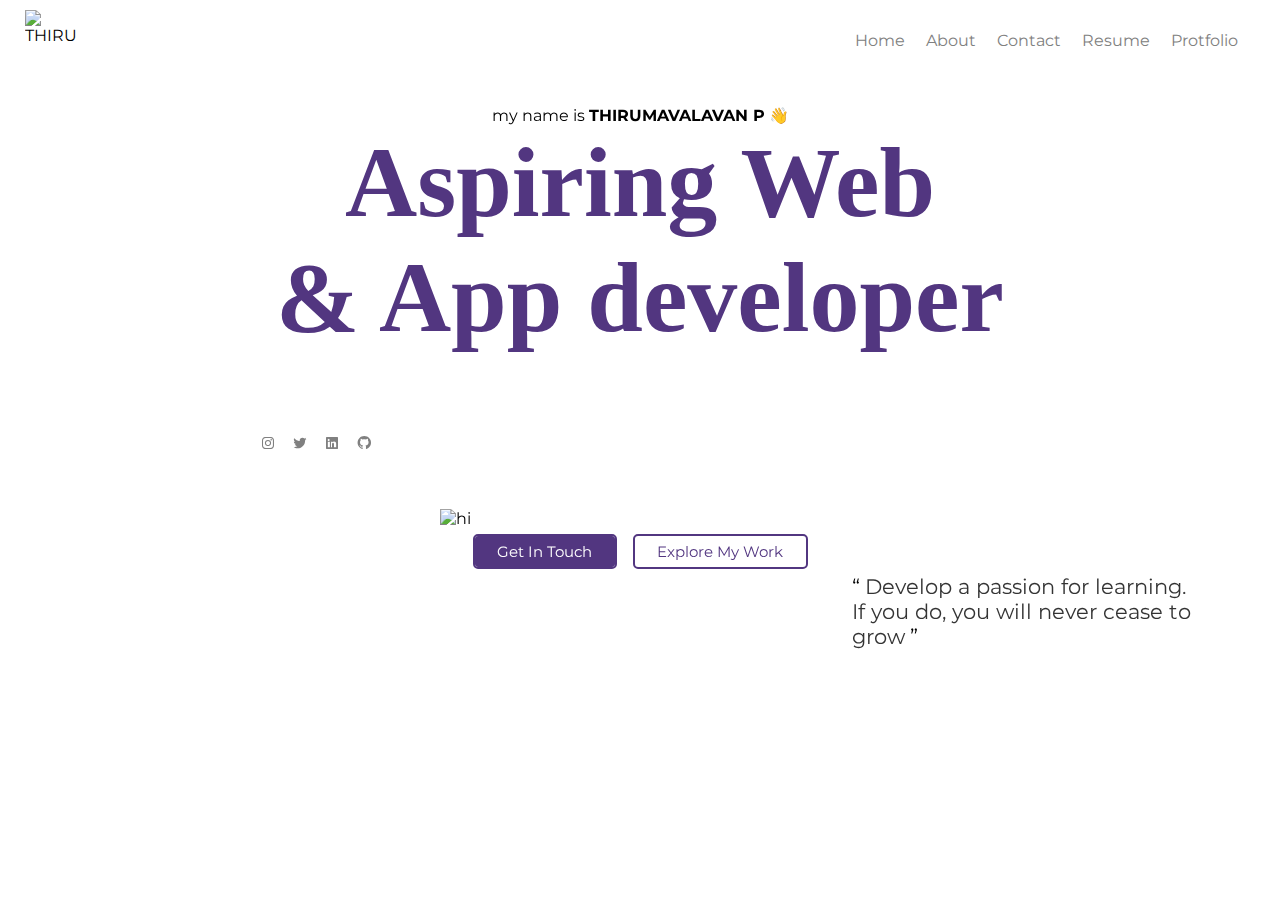
==== commit 2c03a99a: "add aos animation" ====
--- a/index.html
+++ b/index.html
@@ -6,8 +6,11 @@
   <meta http-equiv="X-UA-Compatible" content="IE=edge">
   <meta name="viewport" content="width=device-width, initial-scale=1.0">
   <title>Home</title>
+  <link rel="icon" href="./image/logo.png" type="image/icon type">
   <link href='https://unpkg.com/boxicons@2.1.4/css/boxicons.min.css' rel='stylesheet'>
 
+  <!-- link for aos libary -->
+<link href="https://unpkg.com/aos@2.3.1/dist/aos.css" rel="stylesheet">
   <link rel="preconnect" href="https://fonts.googleapis.com">
   <link rel="preconnect" href="https://fonts.gstatic.com" crossorigin>
   <link href="https://fonts.googleapis.com/css2?family=Advent+Pro&display=swap" rel="stylesheet">
@@ -45,7 +48,7 @@
                     d="M12 2C6.486 2 2 6.486 2 12s4.486 10 10 10 10-4.486 10-10S17.514 2 12 2zm0 15v-4H7v-2h5V7l5 5-5 5z">
                   </path>
                 </svg></span></a></li>
-          <li><a href="files/final resume.pdf" target="_blank" class="nav-lists-links">resume <span><svg
+          <li><a href="resume.html" class="nav-lists-links">resume <span><svg
                   xmlns="http://www.w3.org/2000/svg" width="24" height="24" viewBox="0 0 24 24" style="fill: #bb86fc;">
                   <path
                     d="M12 2C6.486 2 2 6.486 2 12s4.486 10 10 10 10-4.486 10-10S17.514 2 12 2zm0 15v-4H7v-2h5V7l5 5-5 5z">
@@ -91,9 +94,19 @@
       </div>
       <div class="intro-text">
         <div class="intro__h1 d-flex-col">
-          <p>my name is <b>THIRUMAVALAVAN P</b> &#128075;</p>
-          <h1 class="IstTitle">Aspiring Web </h1>
-          <h1 class="IIndTitle">& App developer</h1>
+          <p
+          data-aos="fade-down"
+          data-aos-duration="1500"
+          data-aos-delay="200">my name is <b>THIRUMAVALAVAN P</b> &#128075;</p>
+          <h1 
+          class="IstTitle"
+          data-aos="fade-left"
+          data-aos-duration="1000">Aspiring Web </h1>
+          <h1 
+          class="IIndTitle"
+          data-aos="fade-left"
+          data-aos-duration="1500"
+          data-aos-delay="300">& App developer</h1>
         </div>
 
       </div>
@@ -110,7 +123,11 @@
         </ul>
       </div>
 
-      <div class="intro-q">
+      <div 
+      class="intro-q"
+      data-aos="fade-up"
+      data-aos-duration="1500"
+      data-aos-delay="360">
         <p>Develop a passion for learning. <br>If you do, you will never cease to grow</p>
       </div>
       <div class="call_2_action  ">
@@ -121,6 +138,22 @@
     </div>
   </main>
   <script src="./js/index.js"></script>
+
+  <!-- aos script link  -->
+  <script src="https://unpkg.com/aos@2.3.1/dist/aos.js"></script>
+  <script>
+    AOS.init();
+  </script>
+
+  <!-- Google tag (gtag.js) -->
+<script async src="https://www.googletagmanager.com/gtag/js?id=G-C9HFYRN6W9"></script>
+<script>
+  window.dataLayer = window.dataLayer || [];
+  function gtag(){dataLayer.push(arguments);}
+  gtag('js', new Date());
+
+  gtag('config', 'G-C9HFYRN6W9');
+</script>
 </body>
 
 </html>
--- a/style.css
+++ b/style.css
@@ -28,7 +28,7 @@
   font: 1.6rem 'Montserrat';
   background-color: var(--bg-color);
   color: black;
-  /* overflow: hidden; */
+  overflow-x: hidden;
 }
 
 li a {
@@ -360,7 +360,7 @@
 .project-works{
   padding: 5px;
   grid-template-columns: repeat(2,1fr);
-  column-gap: 2em;
+  gap: 2em;
 }
 .project-works div{
 
